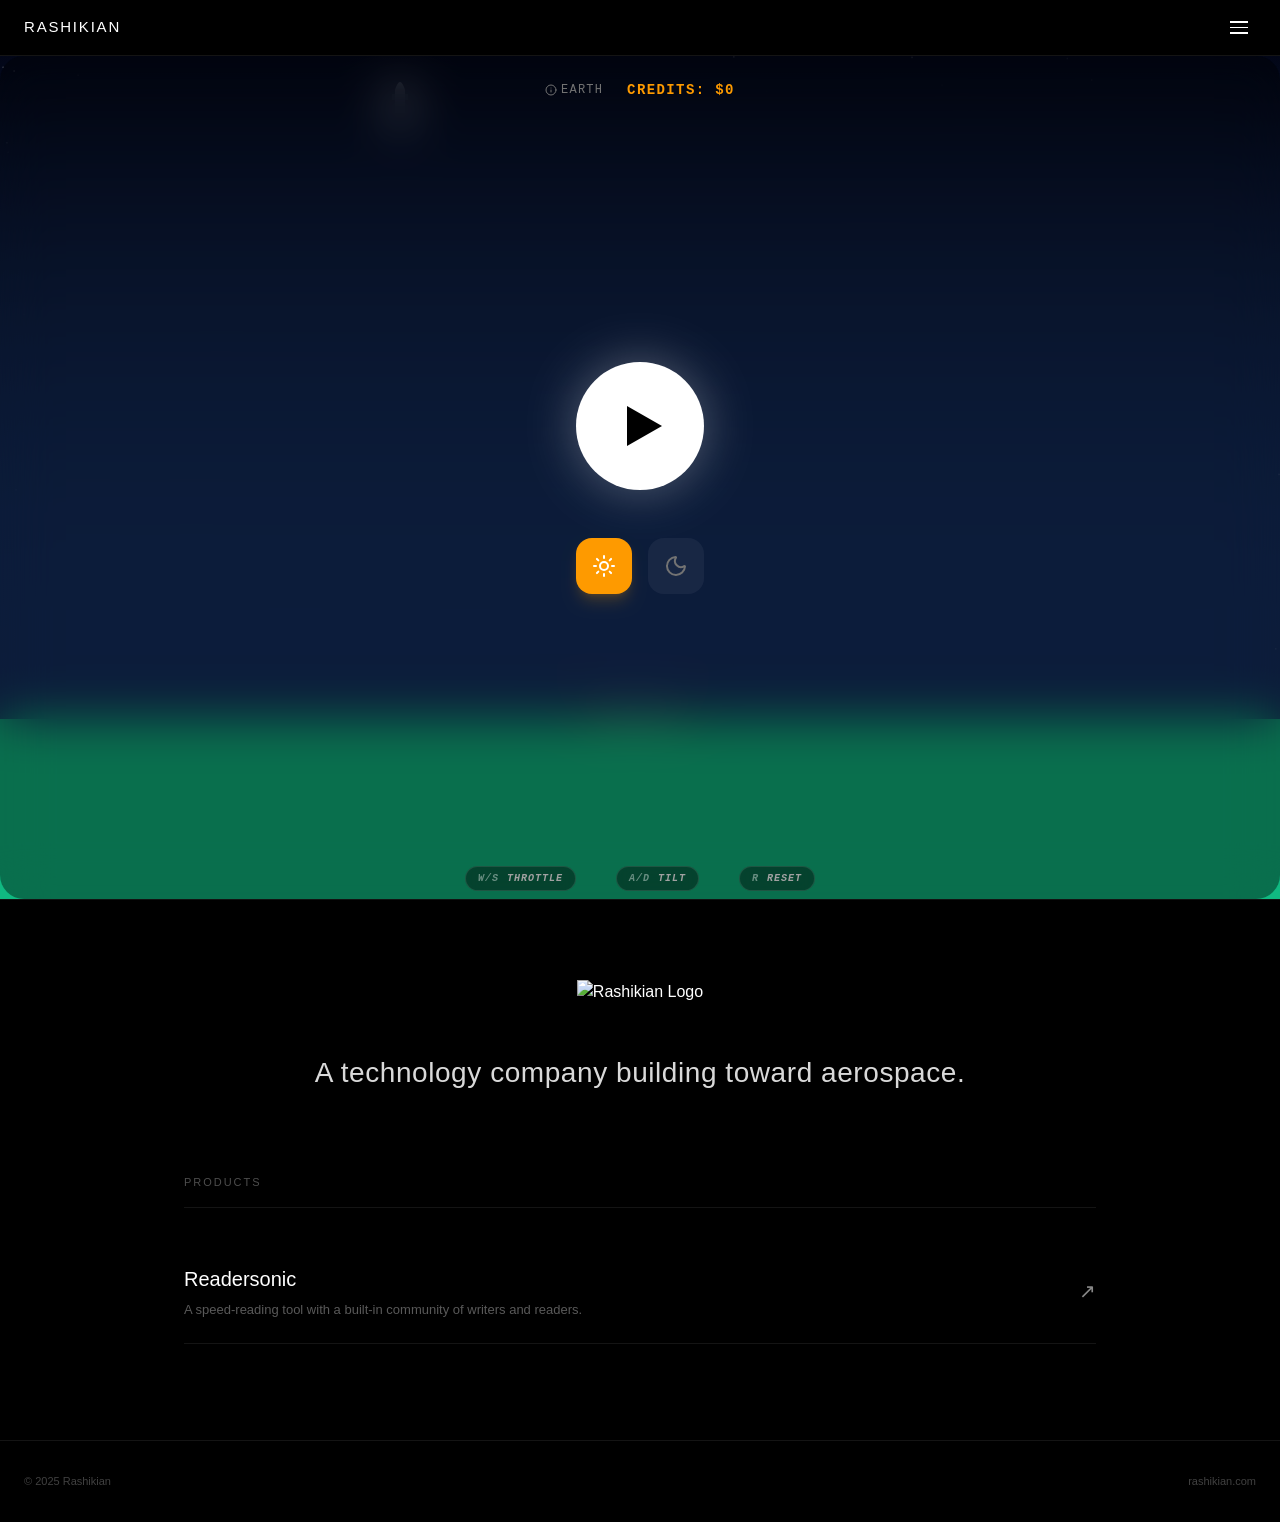
==== index.html @ 226a4ce4 "game" ====
<!DOCTYPE html>
<html lang="en">
<head>
    <meta charset="UTF-8">
    <meta name="viewport" content="width=device-width, initial-scale=1.0">
    <title>Rashikian</title>
    <style>
        /* RESET & BASE */
        * {
            margin: 0;
            padding: 0;
            box-sizing: border-box;
            -webkit-font-smoothing: antialiased;
            -moz-osx-font-smoothing: grayscale;
        }

        html {
            scroll-behavior: smooth;
            background-color: #000000;
        }

        body {
            font-family: 'Helvetica Neue', Helvetica, Arial, sans-serif;
            font-weight: 400;
            line-height: 1.5;
            color: #FFFFFF;
            background-color: #000000;
            padding-top: 56px;
            overflow-x: hidden;
        }

        h1, h2, h3, h4, h5, h6 {
            font-weight: 300;
        }

        a {
            color: inherit;
            text-decoration: none;
            transition: all 0.2s ease;
        }

        /* NAVIGATION BAR */
        nav {
            position: fixed;
            top: 0;
            left: 0;
            right: 0;
            height: 56px;
            background: rgba(0, 0, 0, 0.85);
            backdrop-filter: blur(12px);
            border-bottom: 1px solid rgba(255, 255, 255, 0.08);
            padding: 0 24px;
            display: flex;
            align-items: center;
            justify-content: space-between;
            z-index: 100;
        }

        .brand {
            font-size: 15px;
            font-weight: 400;
            letter-spacing: 0.12em;
            color: #FFFFFF;
            text-transform: uppercase;
        }

        #menuBtn {
            background: none;
            border: none;
            cursor: pointer;
            display: flex;
            flex-direction: column;
            gap: 4px;
            padding: 8px;
            transition: all 0.2s ease;
            border-radius: 0;
        }

        #menuBtn:hover {
            background: rgba(255, 255, 255, 0.05);
            border-radius: 2px;
        }

        #menuBtn span {
            display: block;
            width: 18px;
            height: 1.5px;
            background-color: #FFFFFF;
        }

        /* HERO (GAME IFRAME) */
        .hero {
            height: calc(100vh - 56px);
            width: 100%;
            overflow: hidden;
            position: relative;
            background-color: #000000;
            border-bottom: 1px solid rgba(255, 255, 255, 0.07);
        }

        .hero iframe {
            display: block;
            width: 100%;
            height: 100%;
            border: none;
        }

        /* TAGLINE STRIP */
        #about {
            padding: 80px 24px;
            text-align: center;
            background-color: #000000;
            display: flex;
            flex-direction: column;
            align-items: center;
            gap: 24px;
        }

        .tagline-logo {
            height: 48px;
            width: auto;
            opacity: 1;
        }

        #about p {
            font-size: clamp(18px, 3vw, 28px);
            font-weight: 300;
            letter-spacing: 0.02em;
            color: rgba(255, 255, 255, 0.85);
            max-width: 800px;
        }

        /* PRODUCTS SECTION */
        .products-section {
            padding: 0 24px 96px 24px;
            max-width: 960px;
            margin: 0 auto;
            background-color: #000000;
        }

        .section-label {
            font-size: 11px;
            font-weight: 400;
            letter-spacing: 0.18em;
            color: rgba(255, 255, 255, 0.3);
            text-transform: uppercase;
            margin-bottom: 32px;
            border-bottom: 1px solid rgba(255, 255, 255, 0.08);
            padding-bottom: 16px;
        }

        .product-card {
            display: flex;
            align-items: center;
            justify-content: space-between;
            padding: 24px 0;
            border-bottom: 1px solid rgba(255, 255, 255, 0.08);
            transition: opacity 0.2s ease;
        }

        .product-card:hover {
            opacity: 0.5;
        }

        .product-info {
            display: flex;
            flex-direction: column;
        }

        .product-name {
            font-size: 20px;
            font-weight: 400;
            color: #FFFFFF;
        }

        .product-desc {
            font-size: 13px;
            color: rgba(255, 255, 255, 0.35);
            margin-top: 6px;
        }

        .product-arrow {
            font-size: 20px;
            color: #888888;
        }

        /* FOOTER */
        footer {
            padding: 32px 24px;
            background-color: #000000;
            border-top: 1px solid rgba(255, 255, 255, 0.08);
            display: flex;
            align-items: center;
            justify-content: space-between;
            flex-wrap: wrap;
            gap: 12px;
        }

        .footer-left, .footer-right {
            font-size: 11px;
            color: rgba(255, 255, 255, 0.25);
        }

        /* MENU OVERLAY */
        #menuOverlay {
            display: none;
            position: fixed;
            top: 0;
            left: 0;
            width: 100%;
            height: 100%;
            background-color: #000000;
            z-index: 200;
            flex-direction: column;
            justify-content: center;
            padding: 0 32px;
        }

        #closeBtn {
            position: absolute;
            top: 20px;
            right: 24px;
            background: none;
            border: none;
            color: rgba(255, 255, 255, 0.5);
            font-size: 20px;
            cursor: pointer;
            transition: color 0.2s ease;
        }

        #closeBtn:hover {
            color: #FFFFFF;
        }

        .menu-items {
            display: flex;
            flex-direction: column;
        }

        .menu-item {
            font-size: clamp(32px, 8vw, 56px);
            font-weight: 300;
            color: #FFFFFF;
            padding: 8px 0;
            letter-spacing: -0.01em;
            line-height: 1.15;
            transition: color 0.2s ease;
        }

        .menu-item:hover {
            color: #888888;
        }

        .menu-footer {
            position: absolute;
            bottom: 32px;
            left: 32px;
            font-size: 12px;
            color: #888888;
        }

        .menu-footer .brand-inline {
            letter-spacing: 0.08em;
            color: #888888;
        }

        /* RESPONSIVE */
        @media (max-width: 480px) {
            nav {
                padding: 0 16px;
            }
            .products-section {
                padding: 0 16px 64px 16px;
            }
            footer {
                padding: 24px 16px;
                flex-direction: column;
                align-items: flex-start;
            }
        }
    </style>
</head>
<body>

    <nav>
        <span class="brand">RASHIKIAN</span>
        <button id="menuBtn">
            <span></span>
            <span></span>
            <span></span>
        </button>
    </nav>

    <section class="hero">
        <iframe src="game/index.html" scrolling="no" allow="autoplay"></iframe>
    </section>

    <section id="about">
        <img src="input_file_0.png" alt="Rashikian Logo" class="tagline-logo">
        <p>A technology company building toward aerospace.</p>
    </section>

    <section class="products-section">
        <div class="section-label">Products</div>
        
        <a href="https://readersonic.com" target="_blank" class="product-card">
            <div class="product-info">
                <span class="product-name">Readersonic</span>
                <span class="product-desc">A speed-reading tool with a built-in community of writers and readers.</span>
            </div>
            <div class="product-arrow">↗</div>
        </a>
    </section>

    <footer>
        <div class="footer-left">© 2025 Rashikian</div>
        <div class="footer-right">rashikian.com</div>
    </footer>

    <div id="menuOverlay">
        <button id="closeBtn">✕</button>
        <div class="menu-items">
            <a href="https://readersonic.com" target="_blank" class="menu-item">Try Readersonic ↗</a>
            <a href="#about" id="aboutLink" class="menu-item">About</a>
        </div>
        <p class="menu-footer"><span class="brand-inline">Rashikian</span> — A technology company building toward aerospace.</p>
    </div>

    <script>
        const menuBtn = document.getElementById('menuBtn');
        const menuOverlay = document.getElementById('menuOverlay');
        const closeBtn = document.getElementById('closeBtn');
        const aboutLink = document.getElementById('aboutLink');

        menuBtn.addEventListener('click', () => {
            menuOverlay.style.display = 'flex';
            document.body.style.overflow = 'hidden';
        });

        closeBtn.addEventListener('click', () => {
            menuOverlay.style.display = 'none';
            document.body.style.overflow = '';
        });

        aboutLink.addEventListener('click', () => {
            menuOverlay.style.display = 'none';
            document.body.style.overflow = '';
        });
    </script>
</body>
</html>
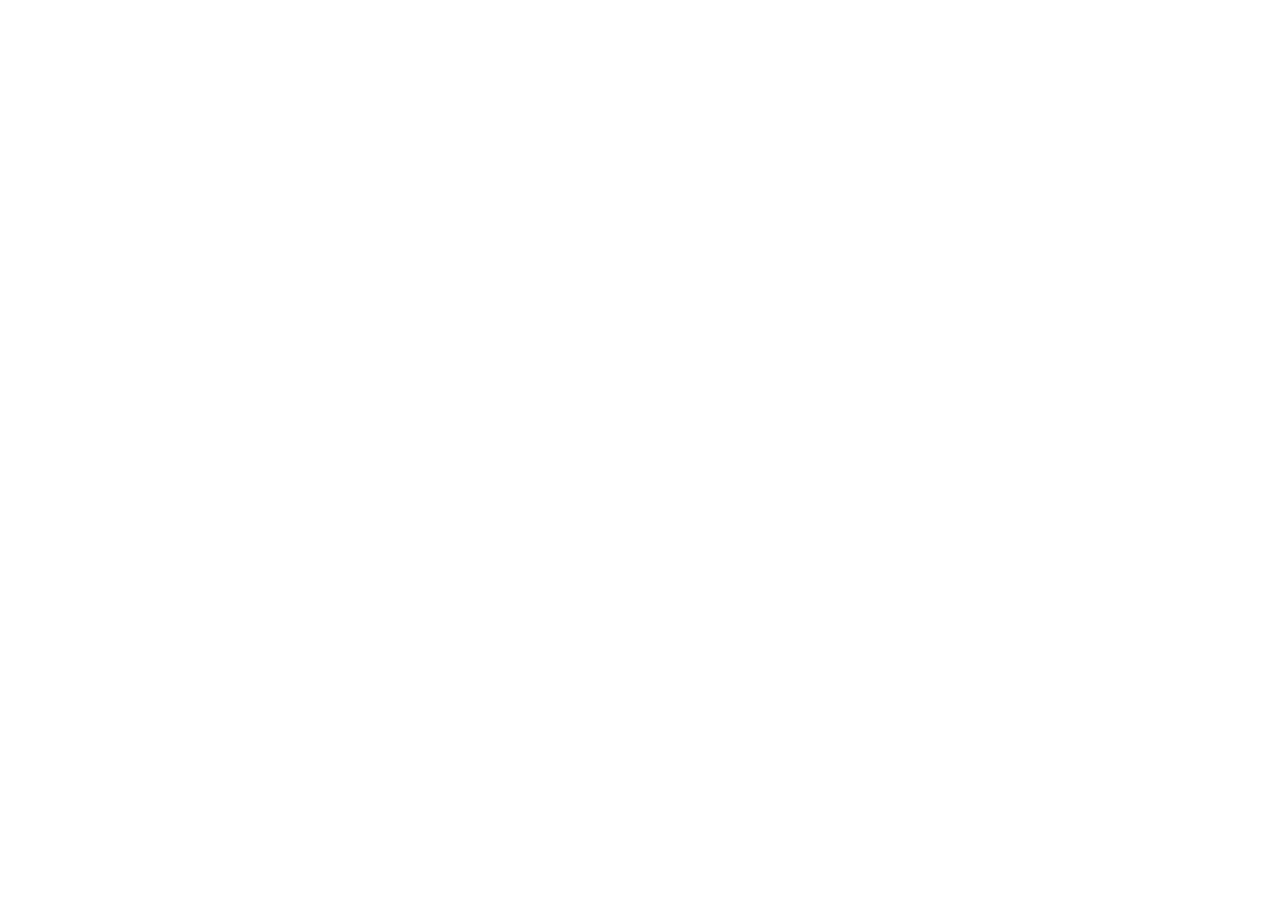
==== commit 2ff465f0: "sitemap" ====
--- a/index.html
+++ b/index.html
@@ -1,351 +1,30 @@
-<!DOCTYPE html>
+<!doctype html>
 <html lang="en">
-<head>
-    <meta charset="UTF-8">
-    <meta name="viewport" content="width=device-width, initial-scale=1.0">
+  <head>
+    <meta charset="UTF-8" />
+    <meta name="viewport" content="width=device-width, initial-scale=1.0" />
     <title>Rashikian</title>
-    <style>
-        /* RESET & BASE */
-        * {
-            margin: 0;
-            padding: 0;
-            box-sizing: border-box;
-            -webkit-font-smoothing: antialiased;
-            -moz-osx-font-smoothing: grayscale;
-        }
-
-        html {
-            scroll-behavior: smooth;
-            background-color: #000000;
-        }
-
-        body {
-            font-family: 'Helvetica Neue', Helvetica, Arial, sans-serif;
-            font-weight: 400;
-            line-height: 1.5;
-            color: #FFFFFF;
-            background-color: #000000;
-            padding-top: 56px;
-            overflow-x: hidden;
-        }
-
-        h1, h2, h3, h4, h5, h6 {
-            font-weight: 300;
-        }
-
-        a {
-            color: inherit;
-            text-decoration: none;
-            transition: all 0.2s ease;
-        }
-
-        /* NAVIGATION BAR */
-        nav {
-            position: fixed;
-            top: 0;
-            left: 0;
-            right: 0;
-            height: 56px;
-            background: rgba(0, 0, 0, 0.85);
-            backdrop-filter: blur(12px);
-            border-bottom: 1px solid rgba(255, 255, 255, 0.08);
-            padding: 0 24px;
-            display: flex;
-            align-items: center;
-            justify-content: space-between;
-            z-index: 100;
-        }
-
-        .brand {
-            font-size: 15px;
-            font-weight: 400;
-            letter-spacing: 0.12em;
-            color: #FFFFFF;
-            text-transform: uppercase;
-        }
-
-        #menuBtn {
-            background: none;
-            border: none;
-            cursor: pointer;
-            display: flex;
-            flex-direction: column;
-            gap: 4px;
-            padding: 8px;
-            transition: all 0.2s ease;
-            border-radius: 0;
-        }
-
-        #menuBtn:hover {
-            background: rgba(255, 255, 255, 0.05);
-            border-radius: 2px;
-        }
-
-        #menuBtn span {
-            display: block;
-            width: 18px;
-            height: 1.5px;
-            background-color: #FFFFFF;
-        }
-
-        /* HERO (GAME IFRAME) */
-        .hero {
-            height: calc(100vh - 56px);
-            width: 100%;
-            overflow: hidden;
-            position: relative;
-            background-color: #000000;
-            border-bottom: 1px solid rgba(255, 255, 255, 0.07);
-        }
-
-        .hero iframe {
-            display: block;
-            width: 100%;
-            height: 100%;
-            border: none;
-        }
-
-        /* TAGLINE STRIP */
-        #about {
-            padding: 80px 24px;
-            text-align: center;
-            background-color: #000000;
-            display: flex;
-            flex-direction: column;
-            align-items: center;
-            gap: 24px;
-        }
-
-        .tagline-logo {
-            height: 48px;
-            width: auto;
-            opacity: 1;
-        }
-
-        #about p {
-            font-size: clamp(18px, 3vw, 28px);
-            font-weight: 300;
-            letter-spacing: 0.02em;
-            color: rgba(255, 255, 255, 0.85);
-            max-width: 800px;
-        }
-
-        /* PRODUCTS SECTION */
-        .products-section {
-            padding: 0 24px 96px 24px;
-            max-width: 960px;
-            margin: 0 auto;
-            background-color: #000000;
-        }
-
-        .section-label {
-            font-size: 11px;
-            font-weight: 400;
-            letter-spacing: 0.18em;
-            color: rgba(255, 255, 255, 0.3);
-            text-transform: uppercase;
-            margin-bottom: 32px;
-            border-bottom: 1px solid rgba(255, 255, 255, 0.08);
-            padding-bottom: 16px;
-        }
-
-        .product-card {
-            display: flex;
-            align-items: center;
-            justify-content: space-between;
-            padding: 24px 0;
-            border-bottom: 1px solid rgba(255, 255, 255, 0.08);
-            transition: opacity 0.2s ease;
-        }
-
-        .product-card:hover {
-            opacity: 0.5;
-        }
-
-        .product-info {
-            display: flex;
-            flex-direction: column;
-        }
-
-        .product-name {
-            font-size: 20px;
-            font-weight: 400;
-            color: #FFFFFF;
-        }
-
-        .product-desc {
-            font-size: 13px;
-            color: rgba(255, 255, 255, 0.35);
-            margin-top: 6px;
-        }
-
-        .product-arrow {
-            font-size: 20px;
-            color: #888888;
-        }
-
-        /* FOOTER */
-        footer {
-            padding: 32px 24px;
-            background-color: #000000;
-            border-top: 1px solid rgba(255, 255, 255, 0.08);
-            display: flex;
-            align-items: center;
-            justify-content: space-between;
-            flex-wrap: wrap;
-            gap: 12px;
-        }
-
-        .footer-left, .footer-right {
-            font-size: 11px;
-            color: rgba(255, 255, 255, 0.25);
-        }
-
-        /* MENU OVERLAY */
-        #menuOverlay {
-            display: none;
-            position: fixed;
-            top: 0;
-            left: 0;
-            width: 100%;
-            height: 100%;
-            background-color: #000000;
-            z-index: 200;
-            flex-direction: column;
-            justify-content: center;
-            padding: 0 32px;
-        }
-
-        #closeBtn {
-            position: absolute;
-            top: 20px;
-            right: 24px;
-            background: none;
-            border: none;
-            color: rgba(255, 255, 255, 0.5);
-            font-size: 20px;
-            cursor: pointer;
-            transition: color 0.2s ease;
-        }
-
-        #closeBtn:hover {
-            color: #FFFFFF;
-        }
-
-        .menu-items {
-            display: flex;
-            flex-direction: column;
-        }
-
-        .menu-item {
-            font-size: clamp(32px, 8vw, 56px);
-            font-weight: 300;
-            color: #FFFFFF;
-            padding: 8px 0;
-            letter-spacing: -0.01em;
-            line-height: 1.15;
-            transition: color 0.2s ease;
-        }
-
-        .menu-item:hover {
-            color: #888888;
-        }
-
-        .menu-footer {
-            position: absolute;
-            bottom: 32px;
-            left: 32px;
-            font-size: 12px;
-            color: #888888;
-        }
-
-        .menu-footer .brand-inline {
-            letter-spacing: 0.08em;
-            color: #888888;
-        }
-
-        /* RESPONSIVE */
-        @media (max-width: 480px) {
-            nav {
-                padding: 0 16px;
-            }
-            .products-section {
-                padding: 0 16px 64px 16px;
-            }
-            footer {
-                padding: 24px 16px;
-                flex-direction: column;
-                align-items: flex-start;
-            }
-        }
-    </style>
-</head>
-<body>
-
-    <nav>
-        <span class="brand">RASHIKIAN</span>
-        <button id="menuBtn">
-            <span></span>
-            <span></span>
-            <span></span>
-        </button>
-    </nav>
-
-    <section class="hero">
-        <iframe src="game/index.html" scrolling="no" allow="autoplay"></iframe>
-    </section>
-
-    <section id="about">
-        <img src="input_file_0.png" alt="Rashikian Logo" class="tagline-logo">
-        <p>A technology company building toward aerospace.</p>
-    </section>
-
-    <section class="products-section">
-        <div class="section-label">Products</div>
-        
-        <a href="https://readersonic.com" target="_blank" class="product-card">
-            <div class="product-info">
-                <span class="product-name">Readersonic</span>
-                <span class="product-desc">A speed-reading tool with a built-in community of writers and readers.</span>
-            </div>
-            <div class="product-arrow">↗</div>
-        </a>
-    </section>
-
-    <footer>
-        <div class="footer-left">© 2025 Rashikian</div>
-        <div class="footer-right">rashikian.com</div>
-    </footer>
-
-    <div id="menuOverlay">
-        <button id="closeBtn">✕</button>
-        <div class="menu-items">
-            <a href="https://readersonic.com" target="_blank" class="menu-item">Try Readersonic ↗</a>
-            <a href="#about" id="aboutLink" class="menu-item">About</a>
-        </div>
-        <p class="menu-footer"><span class="brand-inline">Rashikian</span> — A technology company building toward aerospace.</p>
-    </div>
-
-    <script>
-        const menuBtn = document.getElementById('menuBtn');
-        const menuOverlay = document.getElementById('menuOverlay');
-        const closeBtn = document.getElementById('closeBtn');
-        const aboutLink = document.getElementById('aboutLink');
-
-        menuBtn.addEventListener('click', () => {
-            menuOverlay.style.display = 'flex';
-            document.body.style.overflow = 'hidden';
-        });
-
-        closeBtn.addEventListener('click', () => {
-            menuOverlay.style.display = 'none';
-            document.body.style.overflow = '';
-        });
-
-        aboutLink.addEventListener('click', () => {
-            menuOverlay.style.display = 'none';
-            document.body.style.overflow = '';
-        });
+    <meta name="description" content="Rashikian is a technology company focused on innovation in software and aerospace engineering." />
+    <meta name="robots" content="index, follow" />
+    <link rel="canonical" href="https://rashikian.com/" />
+    <meta property="og:type" content="website" />
+    <meta property="og:url" content="https://rashikian.com/" />
+    <meta property="og:title" content="RASHIKIAN — TECHNOLOGY" />
+    <meta property="og:description" content="Rashikian is a technology company focused on innovation in software and aerospace engineering." />
+    <meta property="og:site_name" content="Rashikian" />
+    <meta name="twitter:card" content="summary" />
+    <meta name="twitter:title" content="RASHIKIAN — TECHNOLOGY" />
+    <meta name="twitter:description" content="Rashikian is a technology company focused on innovation in software and aerospace engineering." />
+    <link rel="icon" href="/rashikianlogo.jpg" />
+    <script type="application/ld+json">
+    {"@context":"https://schema.org","@type":"Organization","name":"Rashikian","url":"https://rashikian.com","description":"Rashikian is a technology company focused on innovation in software and aerospace engineering."}
     </script>
-</body>
-</html>
+    <script type="application/ld+json">
+    {"@context":"https://schema.org","@type":"Person","name":"Muntazir Rashik","jobTitle":"Founder & CEO","worksFor":{"@type":"Organization","name":"Rashikian","url":"https://rashikian.com"}}
+    </script>
+  </head>
+  <body>
+    <div id="root"></div>
+    <script type="module" src="/src/main.tsx"></script>
+  </body>
+</html>
